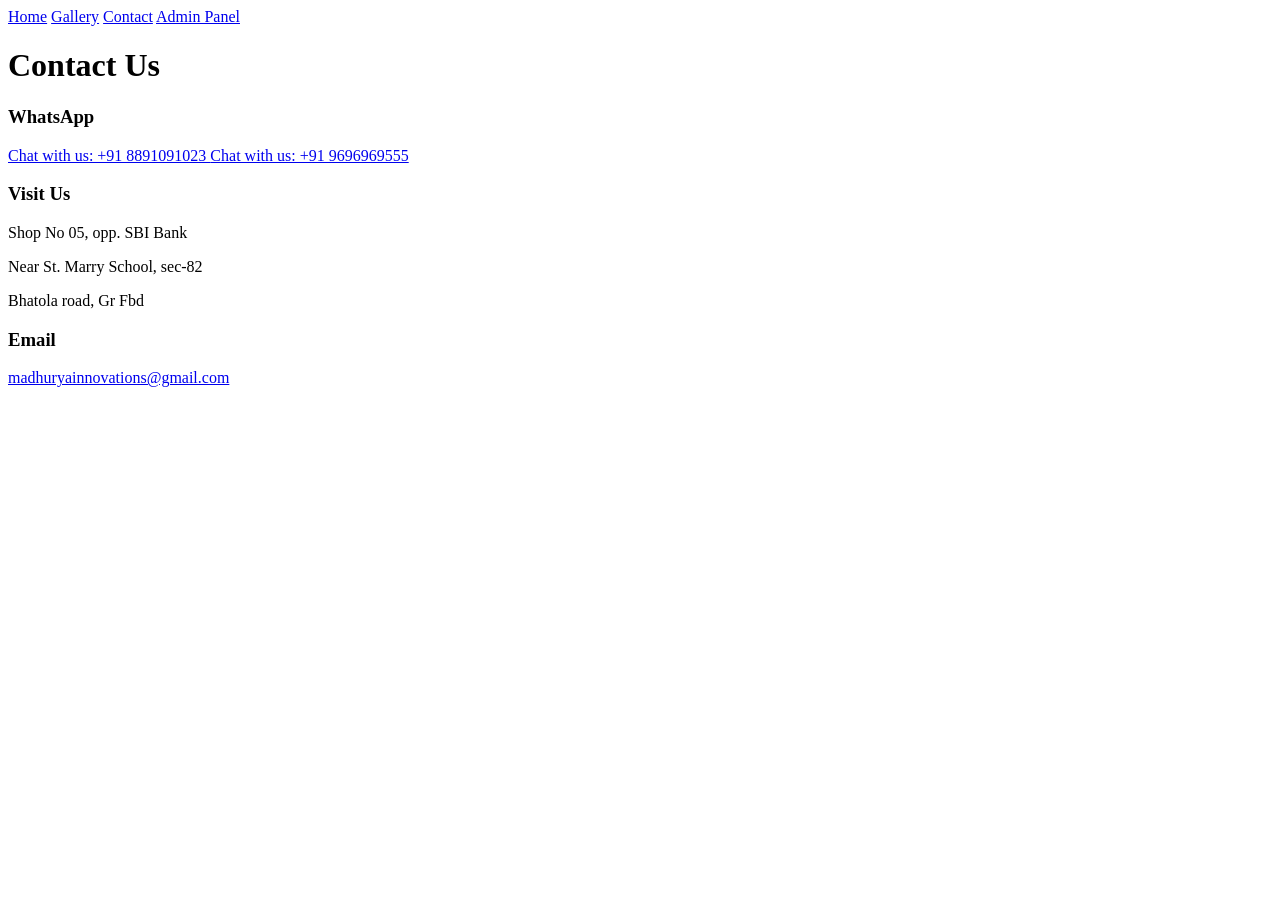
==== target/classes/templates/contact.html @ 344fc6f0 "first commit for interior website" ====
<!DOCTYPE html>
<html xmlns:th="http://www.thymeleaf.org">
<head>
    <meta charset="UTF-8">
    <meta name="viewport" content="width=device-width, initial-scale=1.0">
    <title>Contact Us - Madhurya Innovations</title>
    <link rel="stylesheet" href="/css/styles.css">
</head>
<body>
    <nav class="navbar">
        <a href="/">Home</a>
        <a href="/gallery">Gallery</a>
        <a href="/contact" class="active">Contact</a>
        <a href="/admin" class="admin-btn">Admin Panel</a>
    </nav>

    <div class="container">
        <div class="contact-card">
            <h1>Contact Us</h1>
            <div class="contact-info">
                <div class="contact-item">
                    <h3>WhatsApp</h3>
                    <a href="https://wa.me/918891091023" class="whatsapp-btn">
                        Chat with us: +91 8891091023
                    </a>
                    <a href="https://wa.me/919696969555" class="whatsapp-btn">
                        Chat with us: +91 9696969555
                    </a>
                </div>
                
                <div class="contact-item">
                    <h3>Visit Us</h3>
                    <p>Shop No 05, opp. SBI Bank</p>
                    <p>Near St. Marry School, sec-82</p>
                    <p>Bhatola road, Gr Fbd</p>
                </div>

                <div class="contact-item">
                    <h3>Email</h3>
                    <a href="mailto:madhuryainnovations@gmail.com">madhuryainnovations@gmail.com</a>
                </div>
            </div>
        </div>
    </div>
</body>
</html>
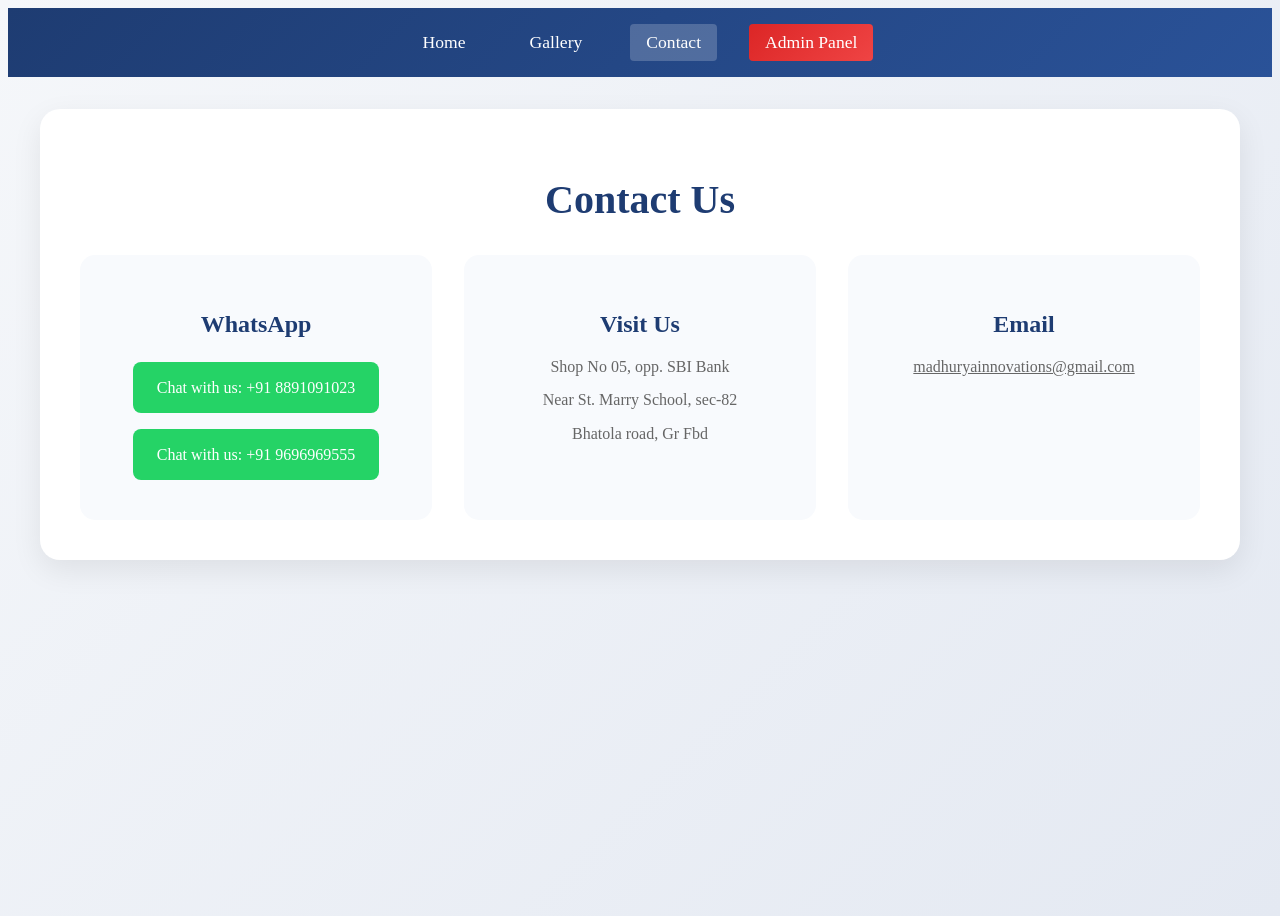
==== commit c915afe5: "working fine" ====
--- a/target/classes/templates/contact.html
+++ b/target/classes/templates/contact.html
@@ -5,13 +5,142 @@
     <meta name="viewport" content="width=device-width, initial-scale=1.0">
     <title>Contact Us - Madhurya Innovations</title>
     <link rel="stylesheet" href="/css/styles.css">
+    <link rel="stylesheet" href="https://cdnjs.cloudflare.com/ajax/libs/font-awesome/6.0.0/css/all.min.css">
+    <style>
+        body {
+            background: linear-gradient(135deg, #f5f7fa 0%, #e4e9f2 100%);
+            min-height: 100vh;
+        }
+
+        .container {
+            max-width: 1200px;
+            margin: 2rem auto;
+            padding: 0 1rem;
+        }
+
+        .contact-card {
+            background: white;
+            border-radius: 20px;
+            padding: 2.5rem;
+            box-shadow: 0 10px 30px rgba(0,0,0,0.08);
+        }
+
+        .contact-card h1 {
+            color: #1e3c72;
+            text-align: center;
+            margin-bottom: 2rem;
+            font-size: 2.5rem;
+        }
+
+        .contact-info {
+            display: grid;
+            grid-template-columns: repeat(auto-fit, minmax(300px, 1fr));
+            gap: 2rem;
+        }
+
+        .contact-item {
+            text-align: center;
+            padding: 2rem;
+            border-radius: 15px;
+            background: #f8fafd;
+            transition: all 0.3s ease;
+        }
+
+        .contact-item:hover {
+            transform: translateY(-5px);
+            box-shadow: 0 8px 25px rgba(0,0,0,0.1);
+        }
+
+        .contact-item h3 {
+            color: #1e3c72;
+            margin-bottom: 1rem;
+            font-size: 1.5rem;
+        }
+
+        .contact-item p, 
+        .contact-item a {
+            color: #666;
+            line-height: 1.6;
+            margin: 0.5rem 0;
+        }
+
+        .whatsapp-btn {
+            display: inline-block;
+            padding: 0.8rem 1.5rem;
+            background: #25D366;
+            color: white !important;
+            text-decoration: none;
+            border-radius: 8px;
+            margin: 0.5rem 0;
+            transition: all 0.3s ease;
+        }
+
+        .whatsapp-btn:hover {
+            transform: translateY(-2px);
+            box-shadow: 0 4px 15px rgba(37, 211, 102, 0.2);
+        }
+
+        .navbar {
+            background: linear-gradient(135deg, #1e3c72 0%, #2a5298 100%);
+            padding: 1rem 2rem;
+            display: flex;
+            justify-content: center;
+            gap: 2rem;
+        }
+
+        .navbar a {
+            color: white;
+            text-decoration: none;
+            font-size: 1.1rem;
+            font-weight: 500;
+            padding: 0.5rem 1rem;
+            border-radius: 4px;
+            transition: all 0.3s ease;
+        }
+
+        .navbar a:hover {
+            background: rgba(255,255,255,0.1);
+        }
+
+        .navbar a.active {
+            background: rgba(255,255,255,0.2);
+        }
+
+        .admin-btn {
+            background: linear-gradient(135deg, #dc2626 0%, #ef4444 100%);
+            color: white !important;
+            padding: 8px 16px !important;
+            border-radius: 8px;
+            transition: all 0.3s ease;
+        }
+
+        .admin-btn:hover {
+            transform: translateY(-2px);
+            box-shadow: 0 4px 12px rgba(220, 38, 38, 0.2);
+            background: linear-gradient(135deg, #ef4444 0%, #dc2626 100%);
+        }
+
+        @media (max-width: 768px) {
+            .contact-card {
+                padding: 1.5rem;
+            }
+
+            .contact-card h1 {
+                font-size: 2rem;
+            }
+
+            .contact-info {
+                grid-template-columns: 1fr;
+            }
+        }
+    </style>
 </head>
 <body>
     <nav class="navbar">
         <a href="/">Home</a>
         <a href="/gallery">Gallery</a>
         <a href="/contact" class="active">Contact</a>
-        <a href="/admin" class="admin-btn">Admin Panel</a>
+        <a href="/admin/login" class="admin-btn">Admin Panel</a>
     </nav>
 
     <div class="container">
